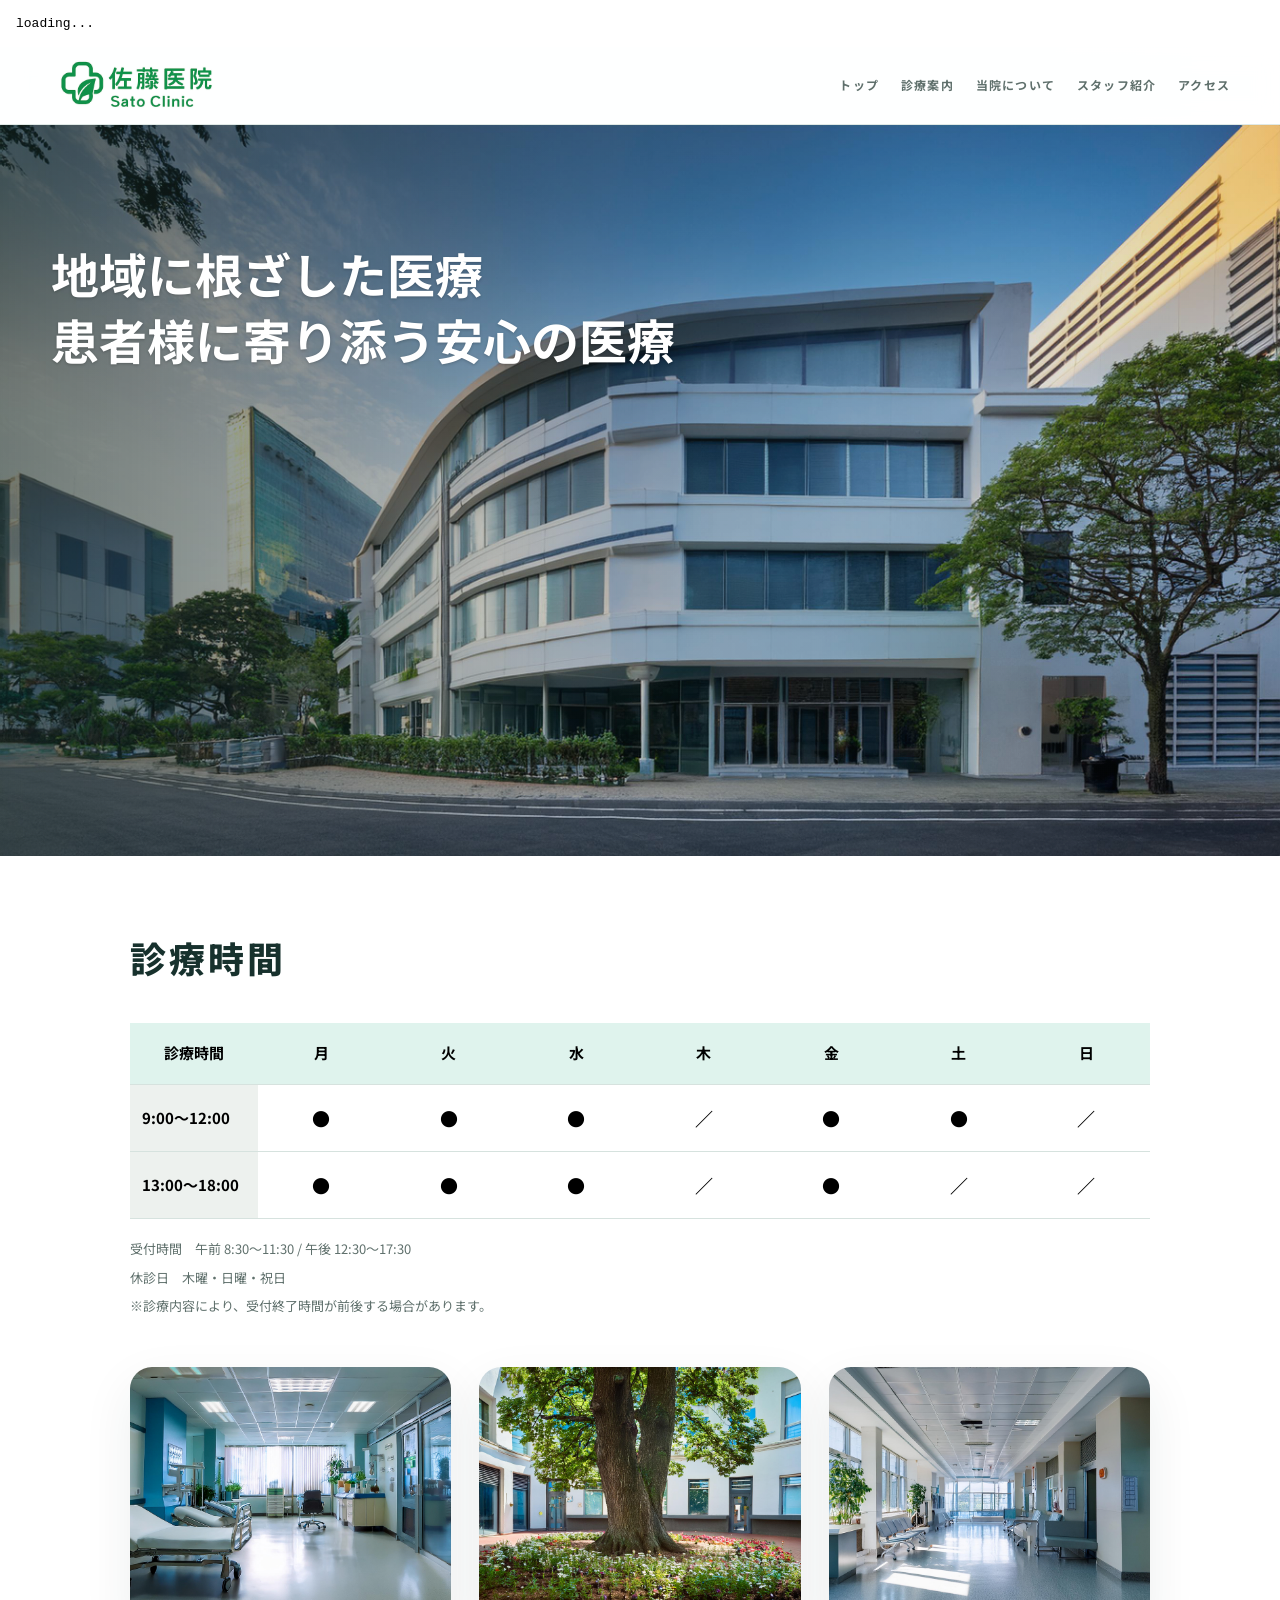
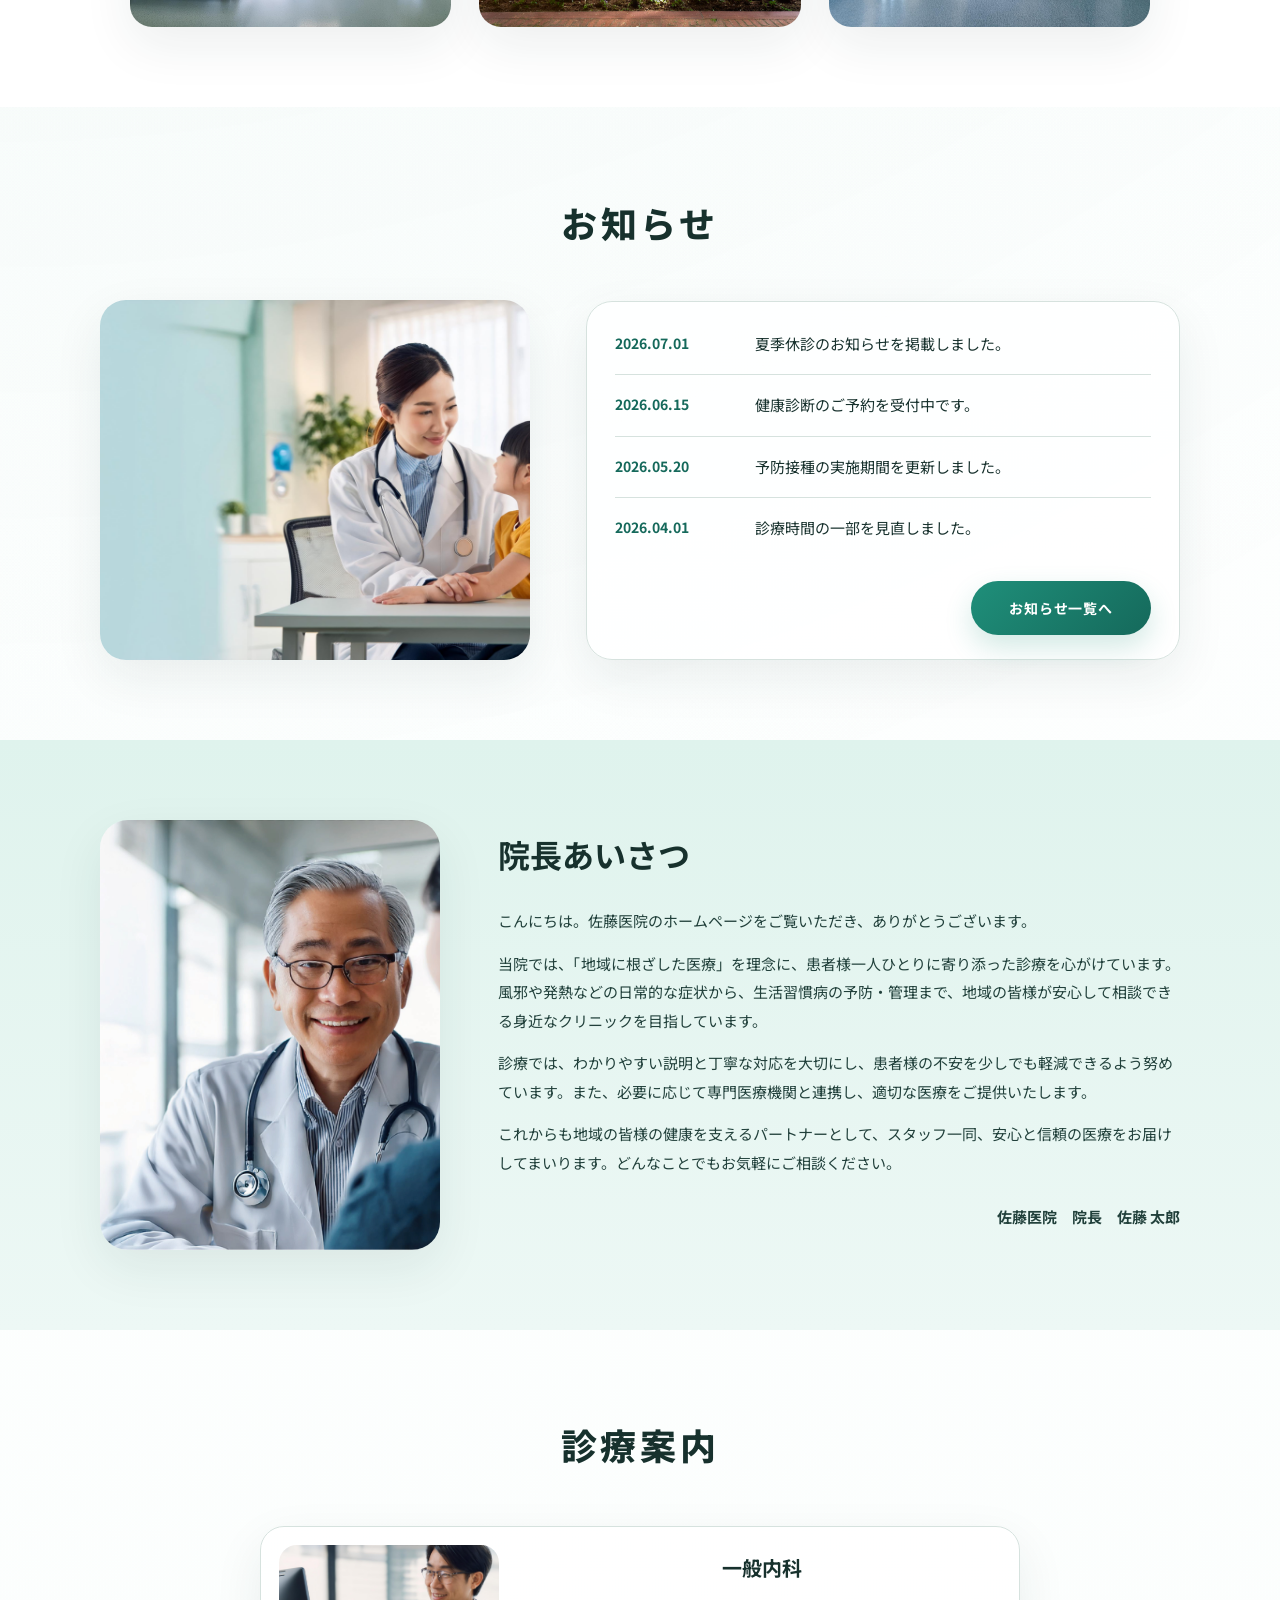
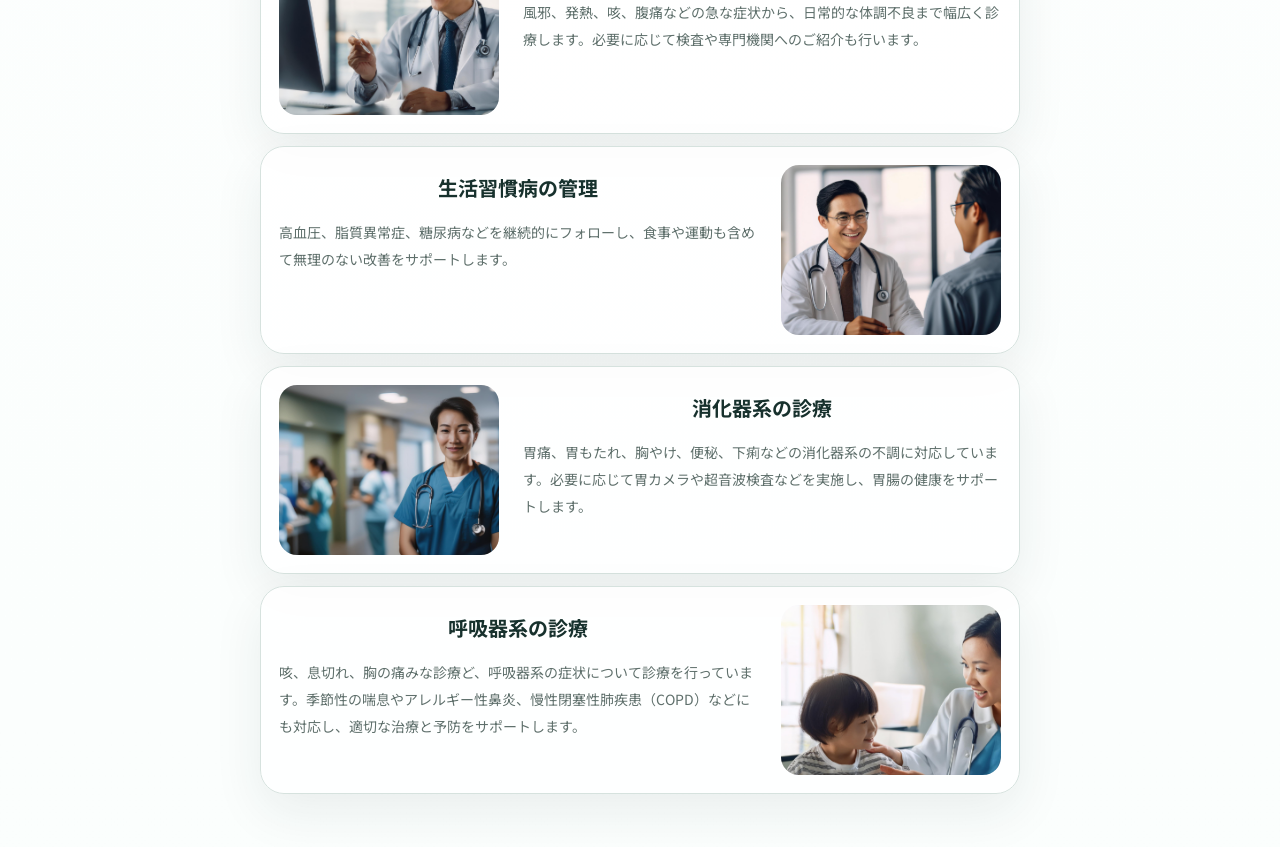
==== __anchor_test.html @ 9b738e6b "ヘッダーナビゲーションのリンク先が正しく動作しない原因を特定して修正" ====
<!doctype html>
<html lang="ja">
<head>
  <meta charset="UTF-8">
  <meta name="viewport" content="width=device-width, initial-scale=1.0">
  <title>Anchor Test</title>
  <style>
    body {
      margin: 0;
      font-family: monospace;
    }
    pre {
      white-space: pre-wrap;
      margin: 0;
      padding: 16px;
    }
    iframe {
      width: 1280px;
      height: 4000px;
      border: 0;
    }
  </style>
</head>
<body>
  <pre id="results">loading...</pre>
  <iframe id="site" src="./index.html"></iframe>
  <script>
    const sleep = (ms) => new Promise((resolve) => setTimeout(resolve, ms));
    const tests = [
      { hash: '#top', selector: '#top' },
      { hash: '#medical', selector: '#medical .section-title' },
      { hash: '#about', selector: '#about .section-title' },
      { hash: '#staff', selector: '#staff .section-title' },
      { hash: '#access', selector: '#access .section-title' },
    ];

    window.addEventListener('load', async () => {
      const iframe = document.getElementById('site');
      await new Promise((resolve) => iframe.addEventListener('load', resolve, { once: true }));

      const win = iframe.contentWindow;
      const doc = iframe.contentDocument;
      const lines = [];

      for (const test of tests) {
        win.location.hash = test.hash;
        await sleep(1000);

        const element = doc.querySelector(test.selector);
        const rect = element.getBoundingClientRect();
        lines.push(`${test.hash} -> top=${rect.top.toFixed(1)} scrollY=${win.scrollY}`);
      }

      document.getElementById('results').textContent = lines.join('\n');
    });
  </script>
</body>
</html>
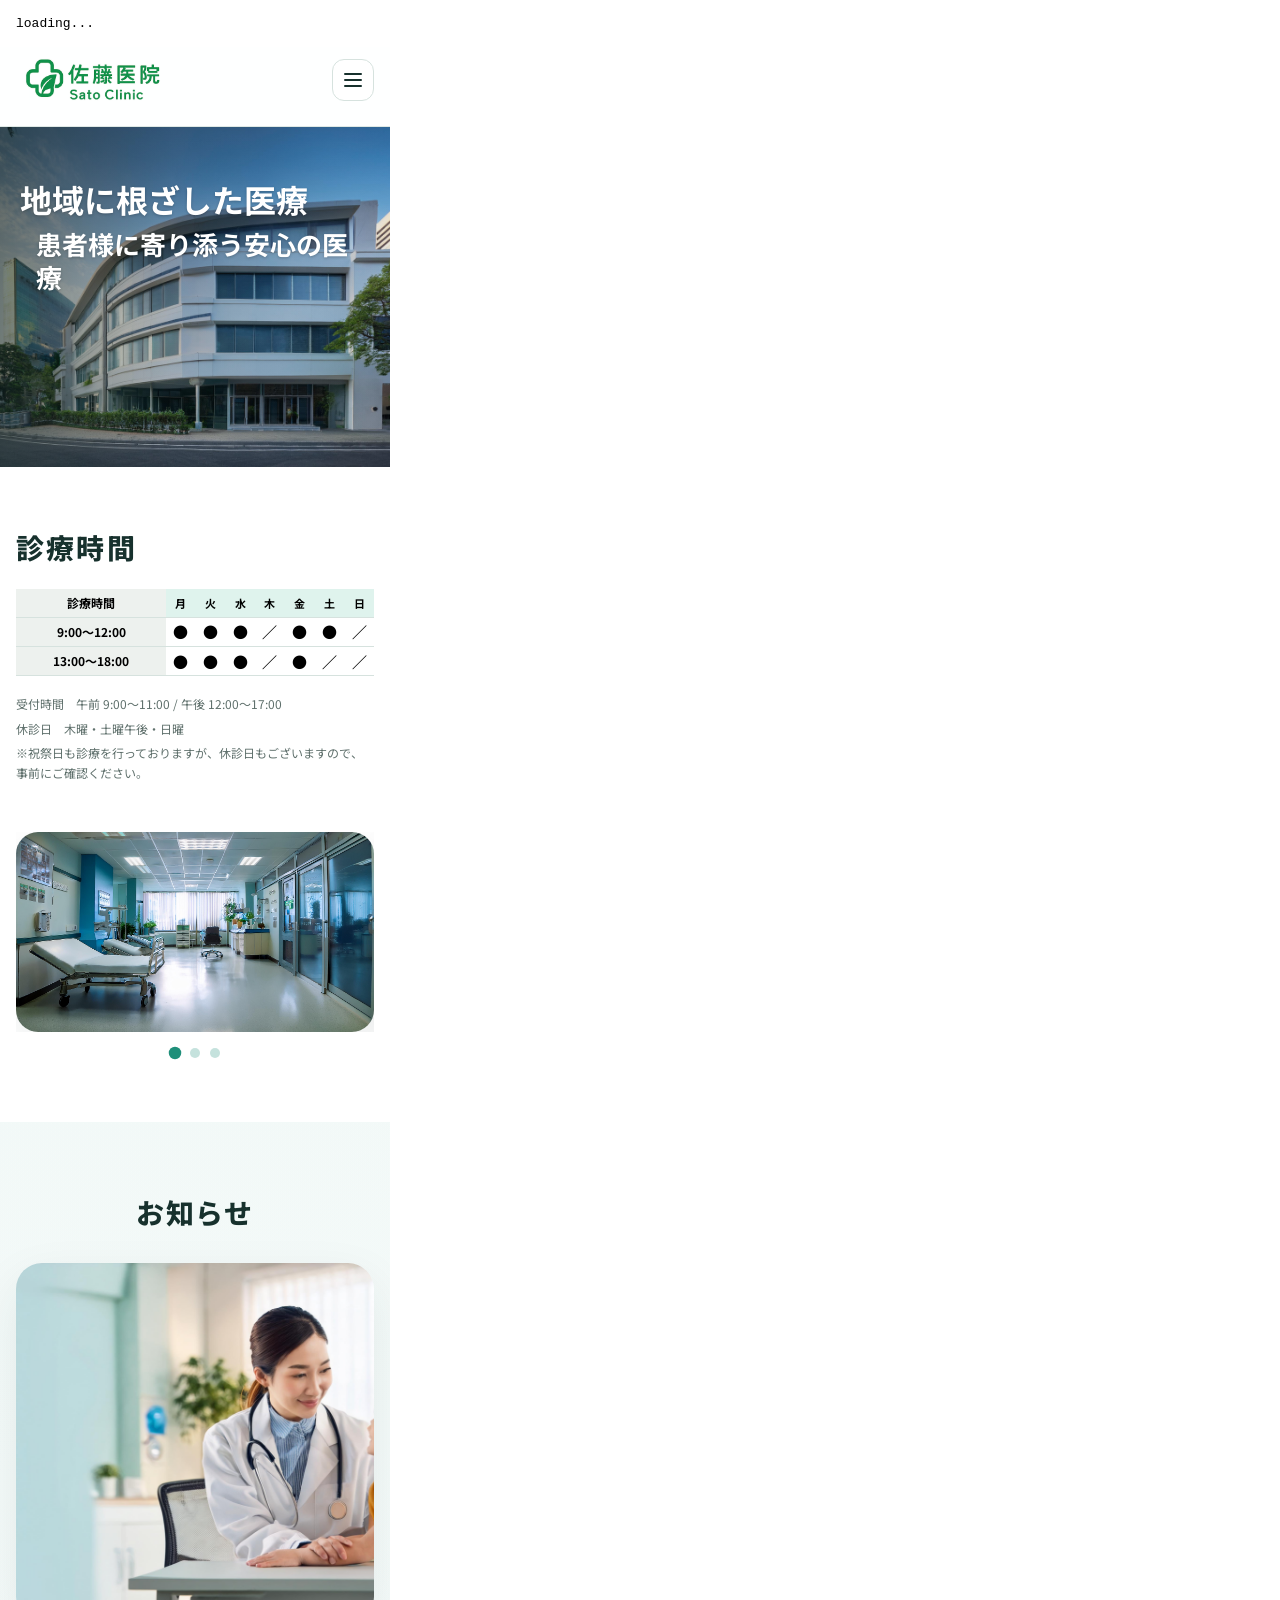
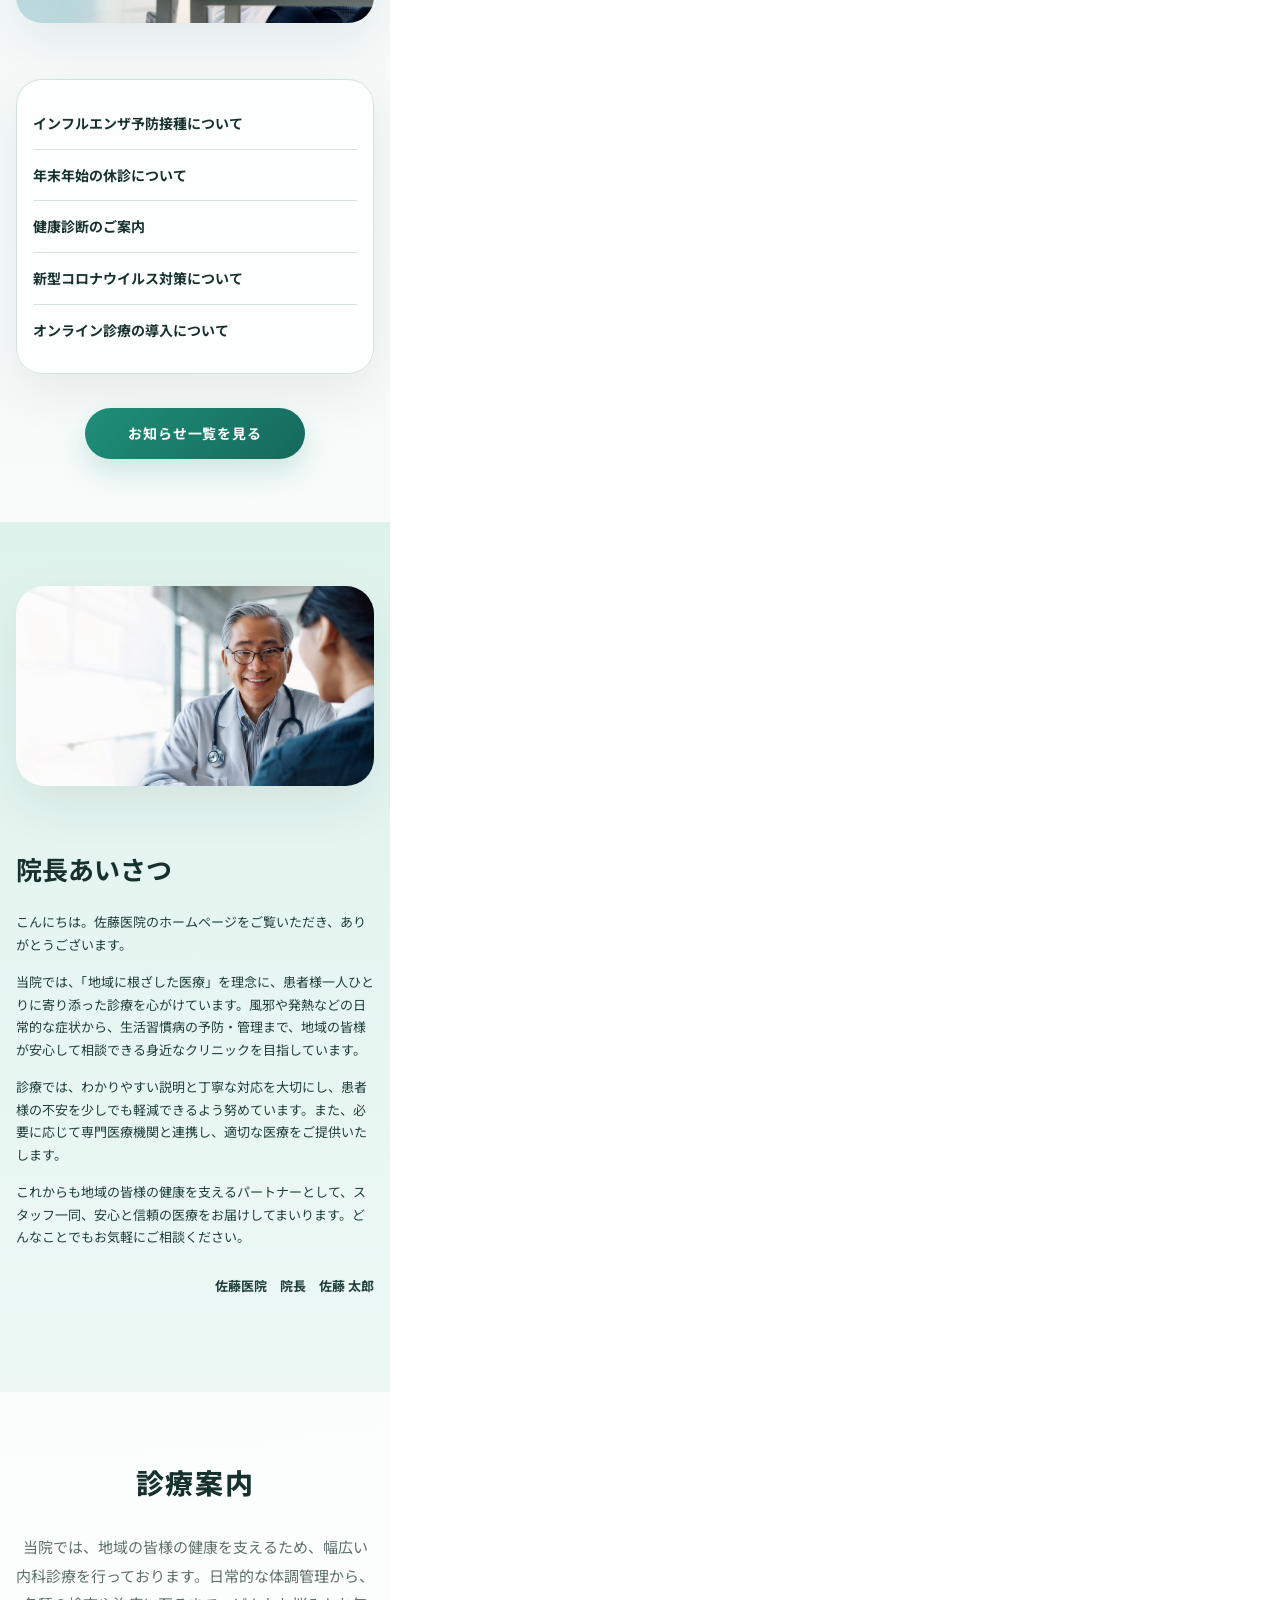
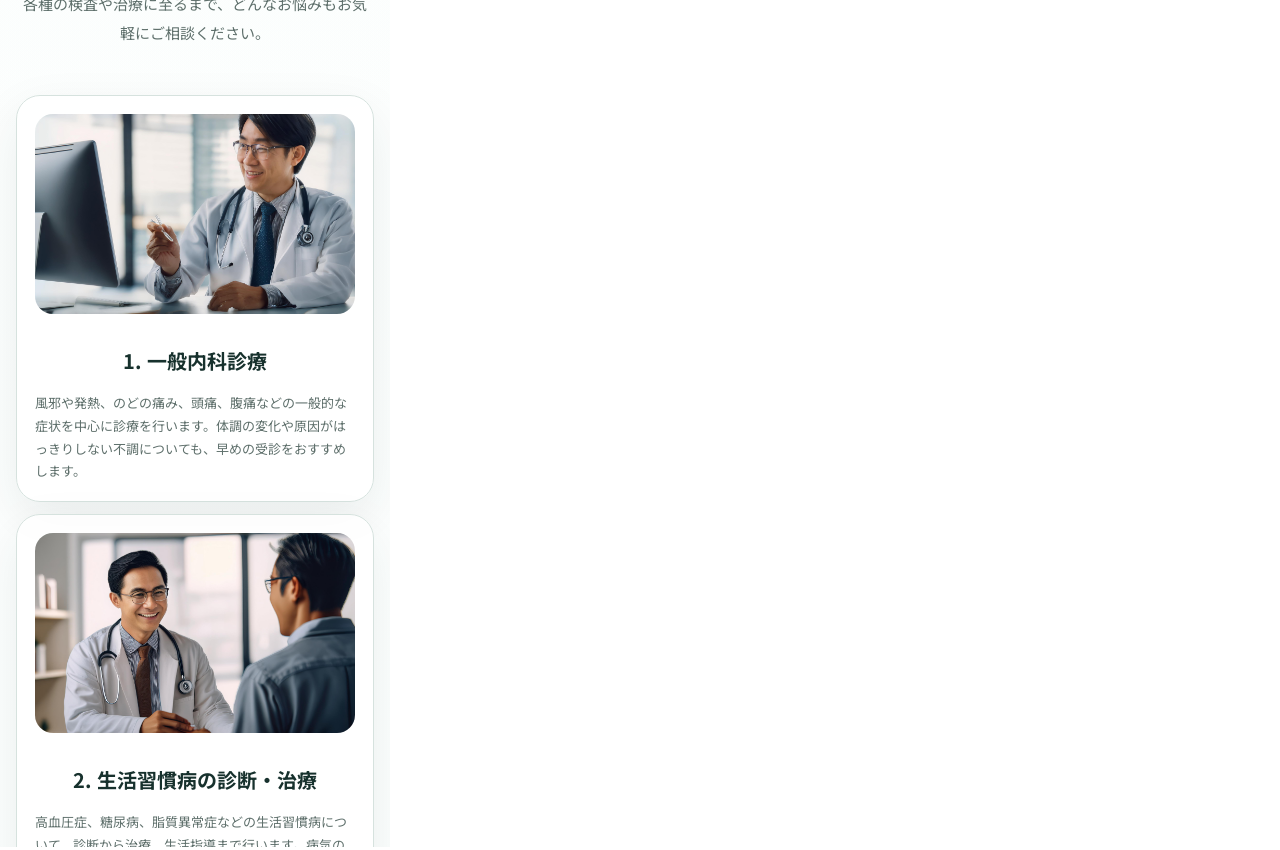
==== commit 04839fe0: "右の余白を修正" ====
--- a/__anchor_test.html
+++ b/__anchor_test.html
@@ -15,7 +15,7 @@
       padding: 16px;
     }
     iframe {
-      width: 1280px;
+      width: 390px;
       height: 4000px;
       border: 0;
     }
@@ -28,6 +28,7 @@
     const sleep = (ms) => new Promise((resolve) => setTimeout(resolve, ms));
     const tests = [
       { hash: '#top', selector: '#top' },
+      { hash: '#hours', selector: '#hours' },
       { hash: '#medical', selector: '#medical .section-title' },
       { hash: '#about', selector: '#about .section-title' },
       { hash: '#staff', selector: '#staff .section-title' },
